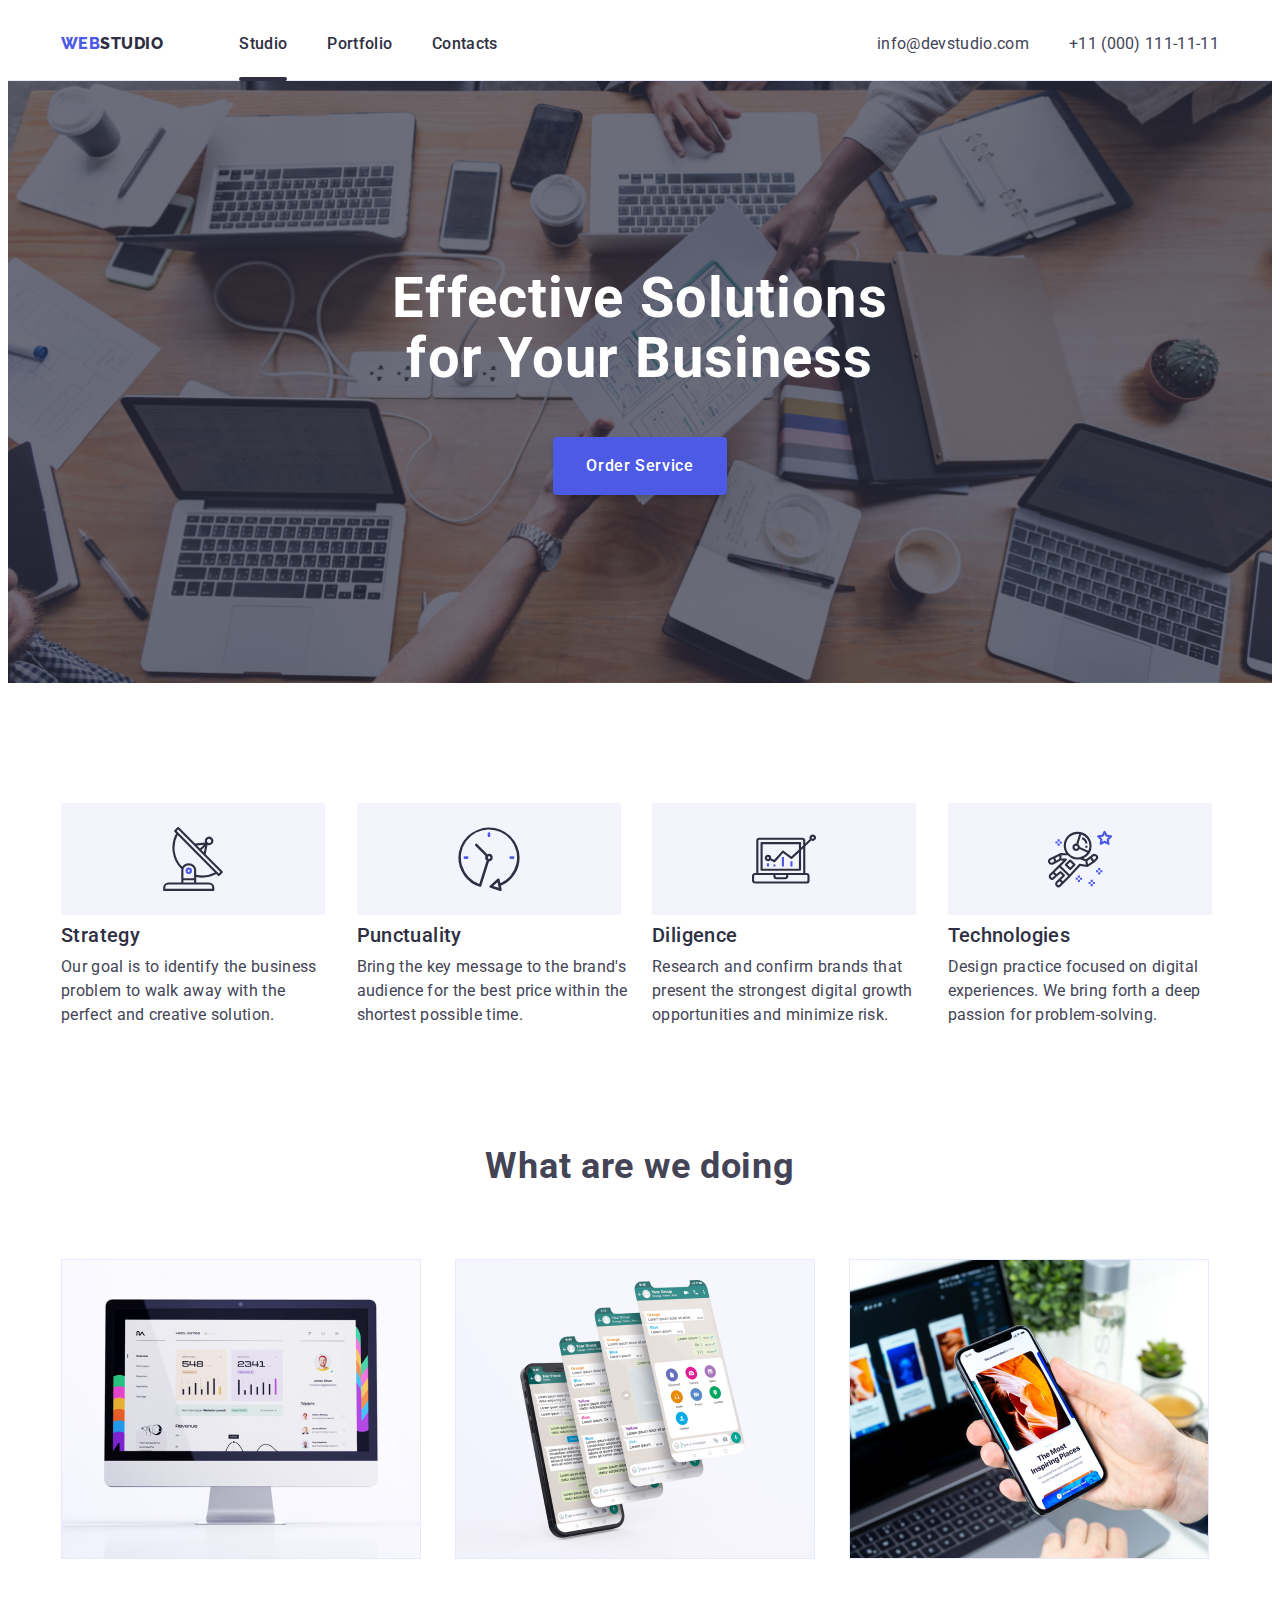
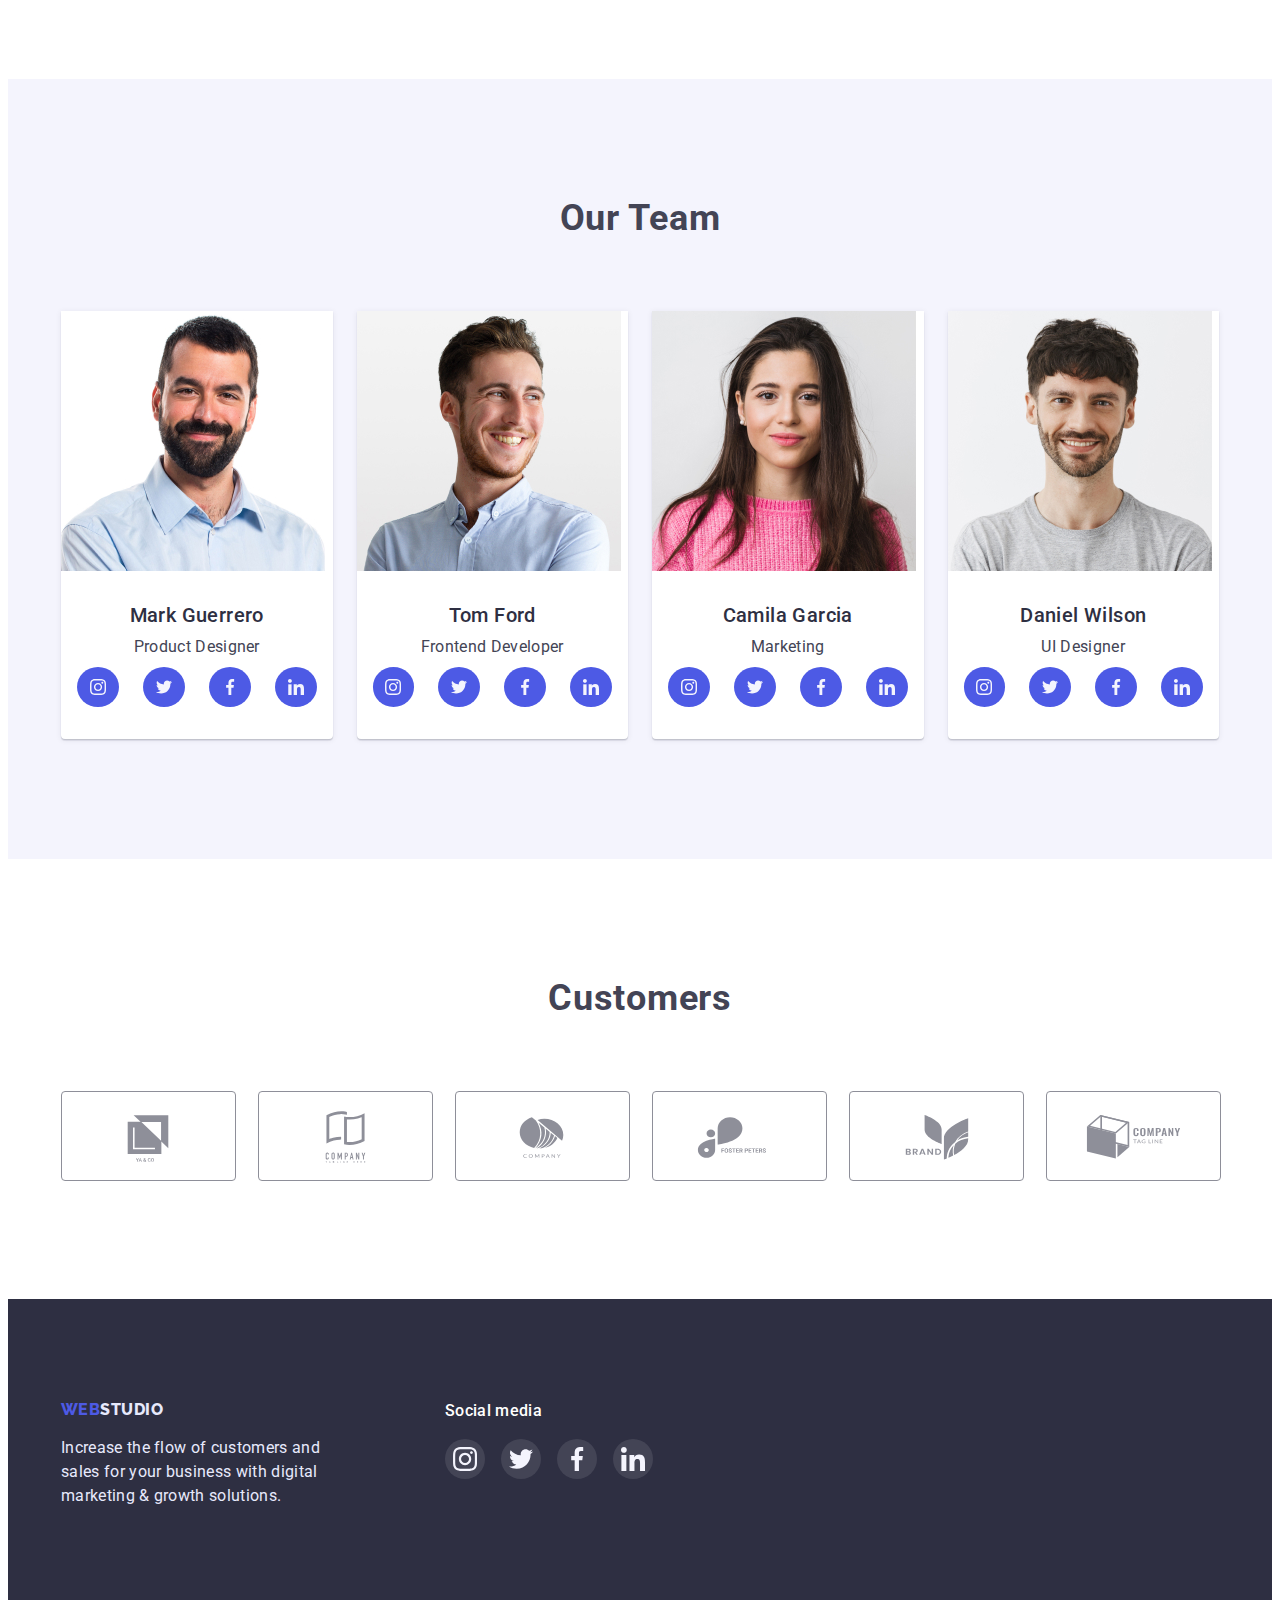
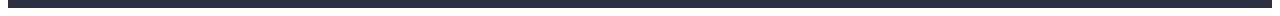
==== index.html @ 6008fe3d "Initial commit" ====
<!DOCTYPE html>
<html lang="en">
  <head>
    <meta charset="UTF-8" />
    <meta http-equiv="X-UA-Compatible" content="IE=edge" />
    <meta name="viewport" content="width=device-width, initial-scale=1.0" />
    <title>WebStudio</title>
    <link rel="preconnect" href="https://fonts.googleapis.com" />
    <link rel="preconnect" href="https://fonts.gstatic.com" crossorigin />
    <link
      href="https://fonts.googleapis.com/css2?family=Raleway:wght@800&family=Roboto:wght@400;500;700&display=swap"
      rel="stylesheet"
    />
    <link
      rel="stylesheet"
      href="https://cdnjs.cloudflare.com/ajax/libs/modern-normalize/1.1.0/modern-normalize.min.css"
      integrity="sha512-wpPYUAdjBVSE4KJnH1VR1HeZfpl1ub8YT/NKx4PuQ5NmX2tKuGu6U/JRp5y+Y8XG2tV+wKQpNHVUX03MfMFn9Q=="
      crossorigin="anonymous"
      referrerpolicy="no-referrer"
    />
    <link rel="stylesheet" href="./css/style.css" />
  </head>
  <body>
    <!-- Header -->
    <header class="header">
      <div class="container header-container">
        <nav class="header-nav">
          <a href="./index.html" class="link logo"
            >Web<span class="part-logo">Studio</span></a
          >
          <ul class="header-menu">
            <li>
              <a href="" class="header-link link current">Studio</a>
            </li>
            <li>
              <a href="./portfolio.html" class="header-link link">Portfolio</a>
            </li>
            <li><a href="" class="header-link link">Contacts</a></li>
          </ul>
        </nav>
        <address class="address">
          <ul class="contacts-list">
            <li>
              <a href="mailto:info@devstudio.com" class="header-contacts link"
                >info@devstudio.com</a
              >
            </li>
            <li>
              <a href="tel:+110001111111" class="header-contacts link"
                >+11 (000) 111-11-11</a
              >
            </li>
          </ul>
        </address>
      </div>
    </header>
    <main>
      <!-- Hero -->
      <section class="section hero">
        <div class="container">
          <h1 class="hero-title">Effective Solutions for Your Business</h1>
          <button type="button" class="hero-btn" data-modal-open>
            Order Service
          </button>
        </div>
      </section>

      <!-- Section feature -->
      <section class="section">
        <div class="container">
          <h2 class="visually-hidden">Our goal</h2>
          <ul class="feature-list">
            <li class="feature-item">
              <div class="feature-icon-container">
                <svg class="feature-icon">
                  <use href="./images/sprite.svg#icon-antenna"></use>
                </svg>
              </div>
              <h3 class="feature-title">Strategy</h3>
              <p class="feature-text">
                Our goal is to identify the business problem to walk away with
                the perfect and creative solution.
              </p>
            </li>
            <li class="feature-item">
              <div class="feature-icon-container">
                <svg class="feature-icon">
                  <use href="./images/sprite.svg#icon-clock"></use>
                </svg>
              </div>
              <h3 class="feature-title">Punctuality</h3>
              <p class="feature-text">
                Bring the key message to the brand's audience for the best price
                within the shortest possible time.
              </p>
            </li>
            <li class="feature-item">
              <div class="feature-icon-container">
                <svg class="feature-icon">
                  <use href="./images/sprite.svg#icon-diagram"></use>
                </svg>
              </div>
              <h3 class="feature-title">Diligence</h3>
              <p class="feature-text">
                Research and confirm brands that present the strongest digital
                growth opportunities and minimize risk.
              </p>
            </li>
            <li class="feature-item">
              <div class="feature-icon-container">
                <svg class="feature-icon">
                  <use href="./images/sprite.svg#icon-astronaut"></use>
                </svg>
              </div>
              <h3 class="feature-title">Technologies</h3>
              <p class="feature-text">
                Design practice focused on digital experiences. We bring forth a
                deep passion for problem-solving.
              </p>
            </li>
          </ul>
        </div>
      </section>

      <!-- Section 2 -->

      <section class="section sect-two">
        <div class="container">
          <h2 class="title">What are we doing</h2>
          <ul class="img-list">
            <li class="img-item">
              <img src="./images/img_1.jpg" alt="Monitor" width="360" />
            </li>
            <li class="img-item">
              <img src="./images/img_2.jpg" alt="Messenger" width="360" />
            </li>
            <li class="img-item">
              <img src="./images/img_3.jpg" alt="Mobile phone" width="360" />
            </li>
          </ul>
        </div>
      </section>

      <!--  Section our team -->

      <section class="section section-team">
        <div class="container">
          <h2 class="title-team">Our Team</h2>
          <ul class="card-list-container">
            <li class="team-card">
              <img
                src="./images/img.product_designer.jpg"
                alt="Mark Guerrero"
                width="264"
              />
              <div class="aside">
                <h3 class="name">Mark Guerrero</h3>
                <p class="profession">Product Designer</p>
                <ul class="socials-list">
                  <li class="socials-item">
                    <a class="socials-link" href=""
                      ><svg class="socials-icon">
                        <use
                          href="./images/icons.svg#icon-instagram-2"
                        ></use></svg
                    ></a>
                  </li>
                  <li class="socials-item">
                    <a class="socials-link" href=""
                      ><svg class="socials-icon">
                        <use
                          href="./images/icons.svg#icon-twitter-1"
                        ></use></svg
                    ></a>
                  </li>
                  <li class="socials-item">
                    <a class="socials-link" href=""
                      ><svg class="socials-icon">
                        <use
                          href="./images/icons.svg#icon-facebook-1"
                        ></use></svg
                    ></a>
                  </li>
                  <li class="socials-item">
                    <a class="socials-link" href=""
                      ><svg class="socials-icon">
                        <use
                          href="./images/icons.svg#icon-linkedin-1"
                        ></use></svg
                    ></a>
                  </li>
                </ul>
              </div>
            </li>
            <li class="team-card">
              <img
                src="./images/img.frontend_developer.jpg"
                alt="Tom Ford"
                width="264"
              />
              <div class="aside">
                <h3 class="name">Tom Ford</h3>
                <p class="profession">Frontend Developer</p>
                <ul class="socials-list">
                  <li class="socials-item">
                    <a class="socials-link" href=""
                      ><svg class="socials-icon">
                        <use
                          href="./images/icons.svg#icon-instagram-2"
                        ></use></svg
                    ></a>
                  </li>
                  <li class="socials-item">
                    <a class="socials-link" href=""
                      ><svg class="socials-icon">
                        <use
                          href="./images/icons.svg#icon-twitter-1"
                        ></use></svg
                    ></a>
                  </li>
                  <li class="socials-item">
                    <a class="socials-link" href=""
                      ><svg class="socials-icon">
                        <use
                          href="./images/icons.svg#icon-facebook-1"
                        ></use></svg
                    ></a>
                  </li>
                  <li class="socials-item">
                    <a class="socials-link" href=""
                      ><svg class="socials-icon">
                        <use
                          href="./images/icons.svg#icon-linkedin-1"
                        ></use></svg
                    ></a>
                  </li>
                </ul>
              </div>
            </li>
            <li class="team-card">
              <img
                src="./images/img.marketing.jpg"
                alt="Camila Garcia"
                width="264"
              />
              <div class="aside">
                <h3 class="name">Camila Garcia</h3>
                <p class="profession">Marketing</p>
                <ul class="socials-list">
                  <li class="socials-item">
                    <a class="socials-link" href=""
                      ><svg class="socials-icon">
                        <use
                          href="./images/icons.svg#icon-instagram-2"
                        ></use></svg
                    ></a>
                  </li>
                  <li class="socials-item">
                    <a class="socials-link" href=""
                      ><svg class="socials-icon">
                        <use
                          href="./images/icons.svg#icon-twitter-1"
                        ></use></svg
                    ></a>
                  </li>
                  <li class="socials-item">
                    <a class="socials-link" href=""
                      ><svg class="socials-icon">
                        <use
                          href="./images/icons.svg#icon-facebook-1"
                        ></use></svg
                    ></a>
                  </li>
                  <li class="socials-item">
                    <a class="socials-link" href=""
                      ><svg class="socials-icon">
                        <use
                          href="./images/icons.svg#icon-linkedin-1"
                        ></use></svg
                    ></a>
                  </li>
                </ul>
              </div>
            </li>
            <li class="team-card">
              <img
                src="./images/img.ui_designer.jpg"
                alt="Daniel Wilson"
                width="264"
              />
              <div class="aside">
                <h3 class="name">Daniel Wilson</h3>
                <p class="profession">UI Designer</p>
                <ul class="socials-list">
                  <li class="socials-item">
                    <a class="socials-link" href=""
                      ><svg class="socials-icon">
                        <use
                          href="./images/icons.svg#icon-instagram-2"
                        ></use></svg
                    ></a>
                  </li>
                  <li class="socials-item">
                    <a class="socials-link" href=""
                      ><svg class="socials-icon">
                        <use
                          href="./images/icons.svg#icon-twitter-1"
                        ></use></svg
                    ></a>
                  </li>
                  <li class="socials-item">
                    <a class="socials-link" href=""
                      ><svg class="socials-icon">
                        <use
                          href="./images/icons.svg#icon-facebook-1"
                        ></use></svg
                    ></a>
                  </li>
                  <li class="socials-item">
                    <a class="socials-link" href=""
                      ><svg class="socials-icon">
                        <use
                          href="./images/icons.svg#icon-linkedin-1"
                        ></use></svg
                    ></a>
                  </li>
                </ul>
              </div>
            </li>
          </ul>
        </div>
      </section>

      <!-- Customers -->

      <section class="section">
        <div class="container">
          <h2 class="customers-title">Customers</h2>
          <ul class="company-list">
            <li class="company-item">
              <a class="company-link" href=""
                ><svg class="company-icon">
                  <use
                    href="./images/symbol-defs2.svg#icon-logo-yaco"
                  ></use></svg
              ></a>
            </li>
            <li class="company-item">
              <a class="company-link" href=""
                ><svg class="company-icon">
                  <use
                    href="./images/symbol-defs2.svg#icon-logo-here"
                  ></use></svg
              ></a>
            </li>
            <li class="company-item">
              <a class="company-link" href=""
                ><svg class="company-icon">
                  <use href="./images/symbol-defs2.svg#icon-logo-2"></use></svg
              ></a>
            </li>
            <li class="company-item">
              <a class="company-link" href=""
                ><svg class="company-icon">
                  <use
                    href="./images/symbol-defs2.svg#icon-logo-fosters"
                  ></use></svg
              ></a>
            </li>
            <li class="company-item">
              <a class="company-link" href=""
                ><svg class="company-icon">
                  <use
                    href="./images/symbol-defs2.svg#icon-logo-brand"
                  ></use></svg
              ></a>
            </li>
            <li class="company-item">
              <a class="company-link" href=""
                ><svg class="company-icon">
                  <use
                    href="./images/symbol-defs2.svg#icon-logo-tagline"
                  ></use></svg
              ></a>
            </li>
          </ul>
        </div>
      </section>
    </main>

    <!--  Footer  -->

    <footer>
      <div class="container footer-container">
        <div>
          <a href="./index.html" class="link logo"
            >Web<span class="logo-foot">Studio</span></a
          >
          <p class="footer-text">
            Increase the flow of customers and sales for your business with
            digital marketing & growth solutions.
          </p>
        </div>
        <div class="social-block">
          <p class="footer-title">Social media</p>
          <ul class="media-list">
            <li class="media-item">
              <a class="media-link" href=""
                ><svg class="media-icon">
                  <use href="./images/icons.svg#icon-instagram-2"></use></svg
              ></a>
            </li>
            <li class="media-item">
              <a class="media-link" href=""
                ><svg class="media-icon">
                  <use href="./images/icons.svg#icon-twitter-1"></use></svg
              ></a>
            </li>
            <li class="media-item">
              <a class="media-link" href=""
                ><svg class="media-icon">
                  <use href="./images/icons.svg#icon-facebook-1"></use></svg
              ></a>
            </li>
            <li class="media-item">
              <a class="media-link" href=""
                ><svg class="media-icon">
                  <use href="./images/icons.svg#icon-linkedin-1"></use></svg
              ></a>
            </li>
          </ul>
        </div>
      </div>
    </footer>
    <div class="backdrop is-hidden" data-modal>
      <div class="modal">
        <button type="button" class="modal-close-btn" data-modal-close>
          <svg class="modal-close-btn-icon" width="8" height="8">
            <use href="./images/symbol-defs.svg#icon-close-black"></use>
          </svg>
        </button>
      </div>
    </div>
    <script src="./js/modal.js"></script>
  </body>
</html>
---- css/style.css ----
:root {
  --color-primary: #434455;
  --color-primary-dark: #2e2f42;
  --color-primary-inverted: #ffffff;
  --color-secondary: #404bbf;
  --color-brand: #4d5ae5;
}

p,
h1,
h2,
h3 {
  margin-top: 0;
  margin-bottom: 0;
}
.section {
  padding: 120px 0;
}
.container {
  width: 100%;
  max-width: 1158px;
  margin: 0 auto;
  padding: 0 15px;
}

body {
  font-family: "Roboto", sans-serif;
  font-size: 16px;
  background-color: var(--color-primary-inverted);
  color: var(--color-primary);
}
ul {
  list-style-type: none;
  margin: 0;
  padding: 0;
}
a {
  text-decoration: none;
}
img {
  display: block;
  max-width: 100%;
  height: auto;
}

/* Header */

.header {
  border-bottom: 1px solid #e7e9fc;
}
.header-container {
  display: flex;
  align-items: center;
}
.header-nav {
  display: flex;
  align-items: center;
}
.header-menu {
  display: flex;
  gap: 40px;
}

.logo {
  font-family: "Raleway", sans-serif;
  color: var(--color-brand);
  text-transform: uppercase;
  line-height: 1.33;
  letter-spacing: 0.03em;
  font-weight: 800;
}
.header .logo {
  margin-right: 76px;
  padding: 24px 0;
}
.part-logo {
  color: var(--color-primary-dark);
}

.header-link {
  position: relative;
  line-height: 1.5;
  letter-spacing: 0.02em;
  color: var(--color-primary-dark);
  font-style: normal;
  font-size: 16px;
  font-weight: 500;

  display: block;
  padding: 24px 0;
  transition: color 250ms cubic-bezier(0.4, 0, 0.2, 1);
}
.header-contacts {
  line-height: 1.5;
  letter-spacing: 0.02em;
  color: var(--color-primary);
  font-style: normal;
  font-size: 16px;
  font-weight: 400;

  display: block;
  padding: 24px 0;
  transition: color 250ms cubic-bezier(0.4, 0, 0.2, 1);
}

.header-link:hover,
.header-link:focus {
  color: var(--color-secondary);
}
.header-contacts:hover,
.header-contacts:focus {
  color: var(--color-secondary);
}
.contacts-list {
  display: flex;
  gap: 40px;
  align-items: center;
}
.address {
  margin-left: auto;
}
.header-link.current::after {
  position: absolute;
  bottom: -1px;
  content: "";
  display: block;
  width: 100%;
  height: 4px;
  background-color: currentColor;
  border-radius: 2px;
}

/* Hero */

.hero {
  background-color: rgba(46, 47, 66, 0.7);
  background-image: linear-gradient(
      rgba(46, 47, 66, 0.7),
      rgba(46, 47, 66, 0.7)
    ),
    url(../images/people-office.jpg);
  background-repeat: no-repeat;
  background-size: cover;
  background-position: center;
  max-width: 1440px;
  margin: 0 auto;
  padding: 188px 0;
  text-align: center;
}

.hero-title {
  color: var(--color-primary-inverted);
  font-weight: 700;
  font-size: 56px;
  line-height: 1.07;
  letter-spacing: 0.02em;

  width: 100%;
  max-width: 496px;
  text-align: center;
  margin-left: auto;
  margin-right: auto;
  margin-bottom: 48px;
}

.hero-btn {
  font-family: inherit;
  background: var(--color-brand);
  color: var(--color-primary-inverted);
  box-shadow: 0px 4px 4px rgba(0, 0, 0, 0.15);
  cursor: pointer;
  border-radius: 4px;
  border: 1px solid transparent;

  font-weight: 500;
  font-size: 16px;
  line-height: 1.5;
  letter-spacing: 0.04em;

  padding: 16px 32px;
  transition: background-color 250ms cubic-bezier(0.4, 0, 0.2, 1);
}
.hero-btn:hover,
.hero-btn:focus {
  background: var(--color-secondary);
}

/* Section feature */

.feature-list {
  display: flex;
  gap: 24px;
}
.feature-item {
  flex-basis: calc((100% - 3 * 24px) / 4);
}
.feature-title {
  color: var(--color-primary-dark);
  font-weight: 500;
  font-size: 20px;
  line-height: 1.2;
  letter-spacing: 0.02em;

  margin-bottom: 8px;
}
.feature-text {
  font-size: 16px;
  line-height: 1.5;
  letter-spacing: 0.02em;
}
.feature-icon-container {
  display: flex;
  justify-content: center;
  align-items: center;
  height: 112px;
  width: 264px;
  background-color: #f4f4fd;
  margin-bottom: 8px;
}
.feature-icon {
  width: 64px;
  height: 64px;
}

/* Section 2 */

.title {
  font-weight: 700;
  font-size: 36px;
  line-height: 1.11;
  letter-spacing: 0.02em;
  margin-bottom: 72px;
  text-align: center;
}

.img-list {
  display: flex;
  gap: 24px;
}
.img-item {
  flex-basis: calc((100% - 2 * 24px) / 3);
}
.sect-two {
  padding-top: 0;
}

/* Section our team */

.section-team {
  background-color: #f4f4fd;
}

.title-team {
  font-weight: 700;
  font-size: 36px;
  line-height: 1.11;
  letter-spacing: 0.02em;
  margin-bottom: 72px;
  text-align: center;
  margin-left: auto;
  margin-right: auto;
}
.team-card {
  background-color: var(--color-primary-inverted);
  box-shadow: 0px 1px 6px rgba(46, 47, 66, 0.08),
    0px 1px 1px rgba(46, 47, 66, 0.16), 0px 2px 1px rgba(46, 47, 66, 0.08);
  border-radius: 0px 0px 4px 4px;
  flex-basis: calc((100% - 3 * 24px) / 4);
}
.card-list-container {
  display: flex;
  gap: 24px;
  justify-content: center;
}
.name {
  color: var(--color-primary-dark);
  font-weight: 500;
  font-size: 20px;
  line-height: 1.2;
  letter-spacing: 0.02em;
}
.profession {
  font-size: 16px;
  line-height: 1.5;
  letter-spacing: 0.02em;
  margin-top: 8px;
  margin-bottom: 8px;
}
.aside {
  text-align: center;
  padding: 32px 16px;
}
.socials-list {
  display: flex;
  gap: 24px;
  justify-content: center;
}
.socials-icon {
  width: 16px;
  height: 16px;
  fill: F4F4FD;
}
.socials-link:hover,
.socials-link:focus {
  background-color: var(--color-secondary);
}
.socials-item {
  width: 40px;
  height: 40px;
  flex-basis: calc((100% - 3 * 24px) / 4);
}
.socials-link {
  display: flex;
  align-items: center;
  justify-content: center;
  width: 100%;
  height: 100%;
  background-color: var(--color-brand);
  border-radius: 50%;
  transition: background-color 250ms cubic-bezier(0.4, 0, 0.2, 1);
}

/* Customers */

.customers-title {
  font-weight: 700;
  font-size: 36px;
  line-height: 1.11;
  letter-spacing: 0.02em;
  margin-bottom: 72px;
  text-align: center;
  margin-left: auto;
  margin-right: auto;
}

.company-list {
  display: flex;
  gap: 24px;
}
.company-icon {
  width: 104px;
  height: 56px;
  fill: #8e8f99;
  transition: fill 250ms cubic-bezier(0.4, 0, 0.2, 1);
}
.company-item {
  width: 168px;
  height: 88px;
  flex-basis: calc((100% - 5 * 24px) / 6);
}
.company-link {
  display: flex;
  align-items: center;
  justify-content: center;
  width: 100%;
  height: 100%;
  border: 1px solid #8e8f99;
  border-radius: 4px;
  transition: border-color 250ms cubic-bezier(0.4, 0, 0.2, 1);
}
.company-link:hover .company-icon,
.company-link:focus .company-icon {
  fill: var(--color-secondary);
}
.company-link:hover,
.company-link:focus {
  border-color: var(--color-secondary);
}

/* Footer */

footer {
  background-color: var(--color-primary-dark);
  padding-bottom: 100px;
  padding-top: 100px;
}
.footer-container {
  display: flex;
}
.logo-foot {
  color: #e7e9fc;
}
.footer-text {
  color: #e7e9fc;
  line-height: 1.5;
  letter-spacing: 0.02em;
  width: 264px;
  margin-top: 16px;
}
.social-block {
  margin-left: 120px;
}
.footer-title {
  font-weight: 500;
  font-size: 16px;
  line-height: 1.5;
  letter-spacing: 0.02em;
  color: var(--color-primary-inverted);
  margin-bottom: 16px;
}
.media-list {
  display: flex;
  gap: 16px;
}
.media-item {
  width: 40px;
  height: 40px;
  flex-basis: calc((100% - 3 * 16px) / 4);
}
.media-link {
  display: flex;
  align-items: center;
  justify-content: center;
  width: 100%;
  height: 100%;
  background-color: rgba(255, 255, 255, 0.1);
  border-radius: 50%;
  transition: background-color 250ms cubic-bezier(0.4, 0, 0.2, 1);
}
.media-link:hover,
.media-link:focus {
  background-color: #31d0aa;
}
.media-icon {
  width: 24px;
  height: 24px;
  fill: #f4f4fd;
}
/* Portfolio */

.section-portfolio {
  padding-top: 96px;
  padding-bottom: 120px;
}
.filters-btn {
  font-family: inherit;
  background: #f4f4fd;
  border: 1px solid #e7e9fc;
  border-radius: 4px;
  font-weight: 500;
  font-size: 16px;
  line-height: 1.5;
  color: var(--color-brand);
  cursor: pointer;
  letter-spacing: 0.04em;
  padding: 12px 24px;
  align-items: center;
  transition: color 250ms cubic-bezier(0.4, 0, 0.2, 1),
    background-color 250ms cubic-bezier(0.4, 0, 0.2, 1),
    border-color 250ms cubic-bezier(0.4, 0, 0.2, 1),
    box-shadow 250ms cubic-bezier(0.4, 0, 0.2, 1);
}
.filters-btn:hover,
.filters-btn:focus {
  color: var(--color-primary-inverted);
  background-color: var(--color-secondary);
  box-shadow: 0px 3px 1px rgba(0, 0, 0, 0.1), 0px 2px 1px rgba(0, 0, 0, 0.08),
    0px 2px 2px rgba(0, 0, 0, 0.12);
  border-color: transparent;
}
.filters-container {
  display: flex;
  gap: 24px;
  justify-content: center;
  margin-bottom: 72px;
}

/* Portfolio card */

.portfolio-card {
  display: flex;
  flex-wrap: wrap;

  gap: 48px 24px;
}
.portfolio-item {
  flex-basis: calc((100% - 2 * 24px) / 3);
}
.portfolio-link {
  display: block;
  transition: box-shadow 250ms cubic-bezier(0.4, 0, 0.2, 1);
}
.portfolio-link:hover,
.portfolio-link:focus {
  box-shadow: 0px 1px 6px rgba(46, 47, 66, 0.08),
    0px 1px 1px rgba(46, 47, 66, 0.16), 0px 2px 1px rgba(46, 47, 66, 0.08);
}
.title-card {
  color: var(--color-primary-dark);
  font-weight: 500;
  font-size: 20px;
  line-height: 1.2;
  letter-spacing: 0.02em;
  margin-bottom: 8px;
}
.card-descr {
  color: var(--color-primary);
  font-size: 16px;
  line-height: 1.5;
  letter-spacing: 0.02em;
}
.project-content {
  padding: 32px 16px;

  border-left: 1px solid #e7e9fc;
  border-bottom: 1px solid #e7e9fc;
  border-right: 1px solid #e7e9fc;
}
/*  Overlay */

.visually-hidden {
  position: absolute;
  white-space: nowrap;
  width: 1px;
  height: 1px;
  overflow: hidden;
  border: 0;
  padding: 0;
  clip: rect(0 0 0 0);
  clip-path: inset(50%);
  margin: -1px;
}
.img-wrapper {
  position: relative;
  overflow: hidden;
}
.overlay {
  position: absolute;

  font-weight: 400;
  font-size: 16px;
  line-height: 1.5;
  letter-spacing: 0.02em;
  color: #f4f4fd;
  background-color: #4d5ae5;
  padding: 32px 40px;

  width: 100%;
  height: 300px;
  left: 0px;
  top: 0px;

  transform: translate(0, 100%);
  transition: transform 250ms cubic-bezier(0.4, 0, 0.2, 1);
}
.portfolio-link:hover .overlay,
.portfolio-link:focus .overlay {
  transform: translate(0, 0);
}

/* Modal */

.backdrop {
  position: fixed;
  top: 0;
  left: 0;
  width: 100%;
  height: 100%;
  background-color: rgba(46, 47, 66, 0.4);
  padding: 20px 0;

  /*z-index: ;*/

  display: flex;
  align-items: center;
  justify-content: center;

  transition: opacity 250ms cubic-bezier(0.4, 0, 0.2, 1),
    visibility 250ms cubic-bezier(0.4, 0, 0.2, 1);
}

.backdrop.is-hidden {
  opacity: 0;
  visibility: hidden;
  pointer-events: none;
}

.modal {
  position: absolute;
  max-width: 408px;
  max-height: 576px;
  width: 100%;
  height: 100%;

  overflow: auto;
  /* left: 50%;
  top: 50%;
  transform: translate(-50%, -50%);*/

  background-color: #fcfcfc;
  box-shadow: 0px 1px 1px rgba(0, 0, 0, 0.14), 0px 1px 3px rgba(0, 0, 0, 0.12),
    0px 2px 1px rgba(0, 0, 0, 0.2);
  border-radius: 4px;
}

.modal-close-btn {
  position: absolute;
  top: 24px;
  right: 24px;

  display: flex;
  justify-content: center;
  align-items: center;

  width: 24px;
  height: 24px;

  border-radius: 50%;
  border: 1px solid rgba(0, 0, 0, 0.1);
  background-color: #e7e9fc;
  fill: #000000;
  cursor: pointer;

  /*padding: ;*/

  transition: background-color 250ms cubic-bezier(0.4, 0, 0.2, 1),
    fill 250ms cubic-bezier(0.4, 0, 0.2, 1);
}
.modal-close-btn:hover,
.modal-close-btn:focus {
  fill: var(--color-primary-inverted);
  background-color: #404bbf;
}
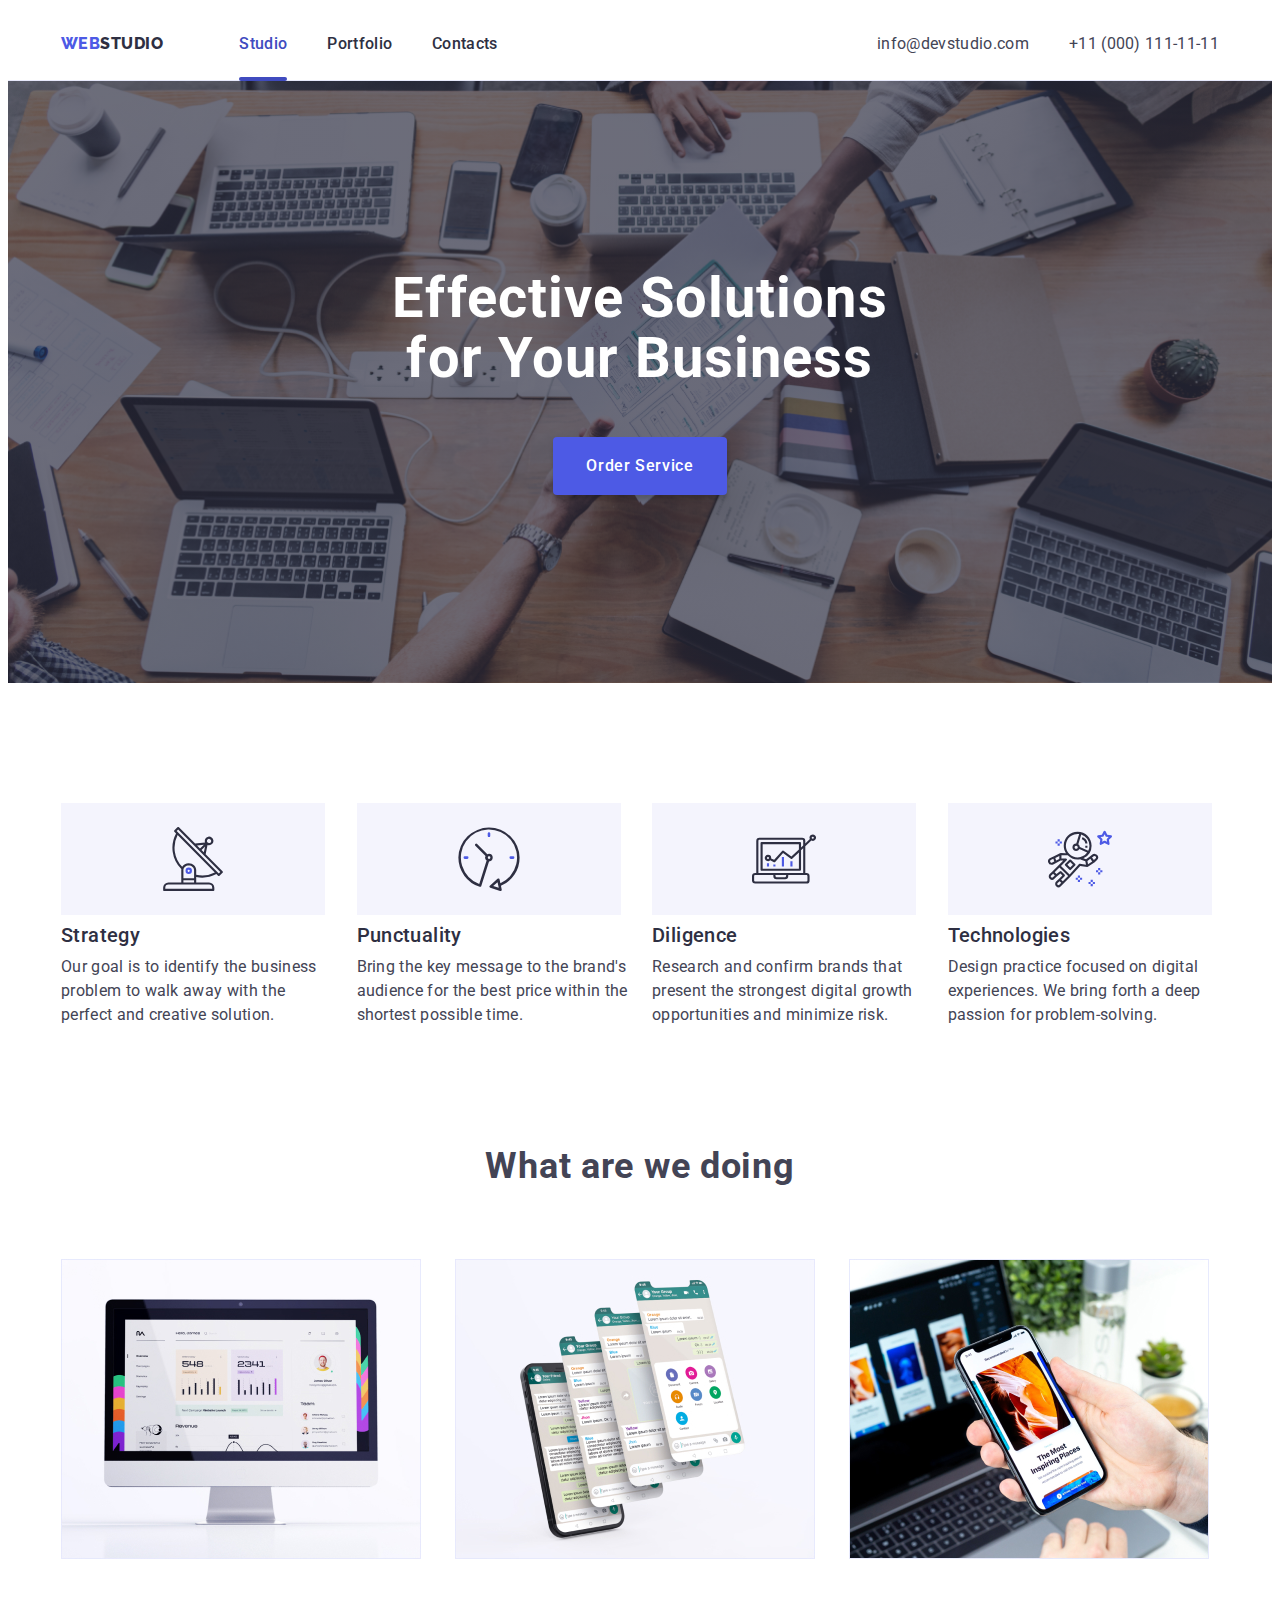
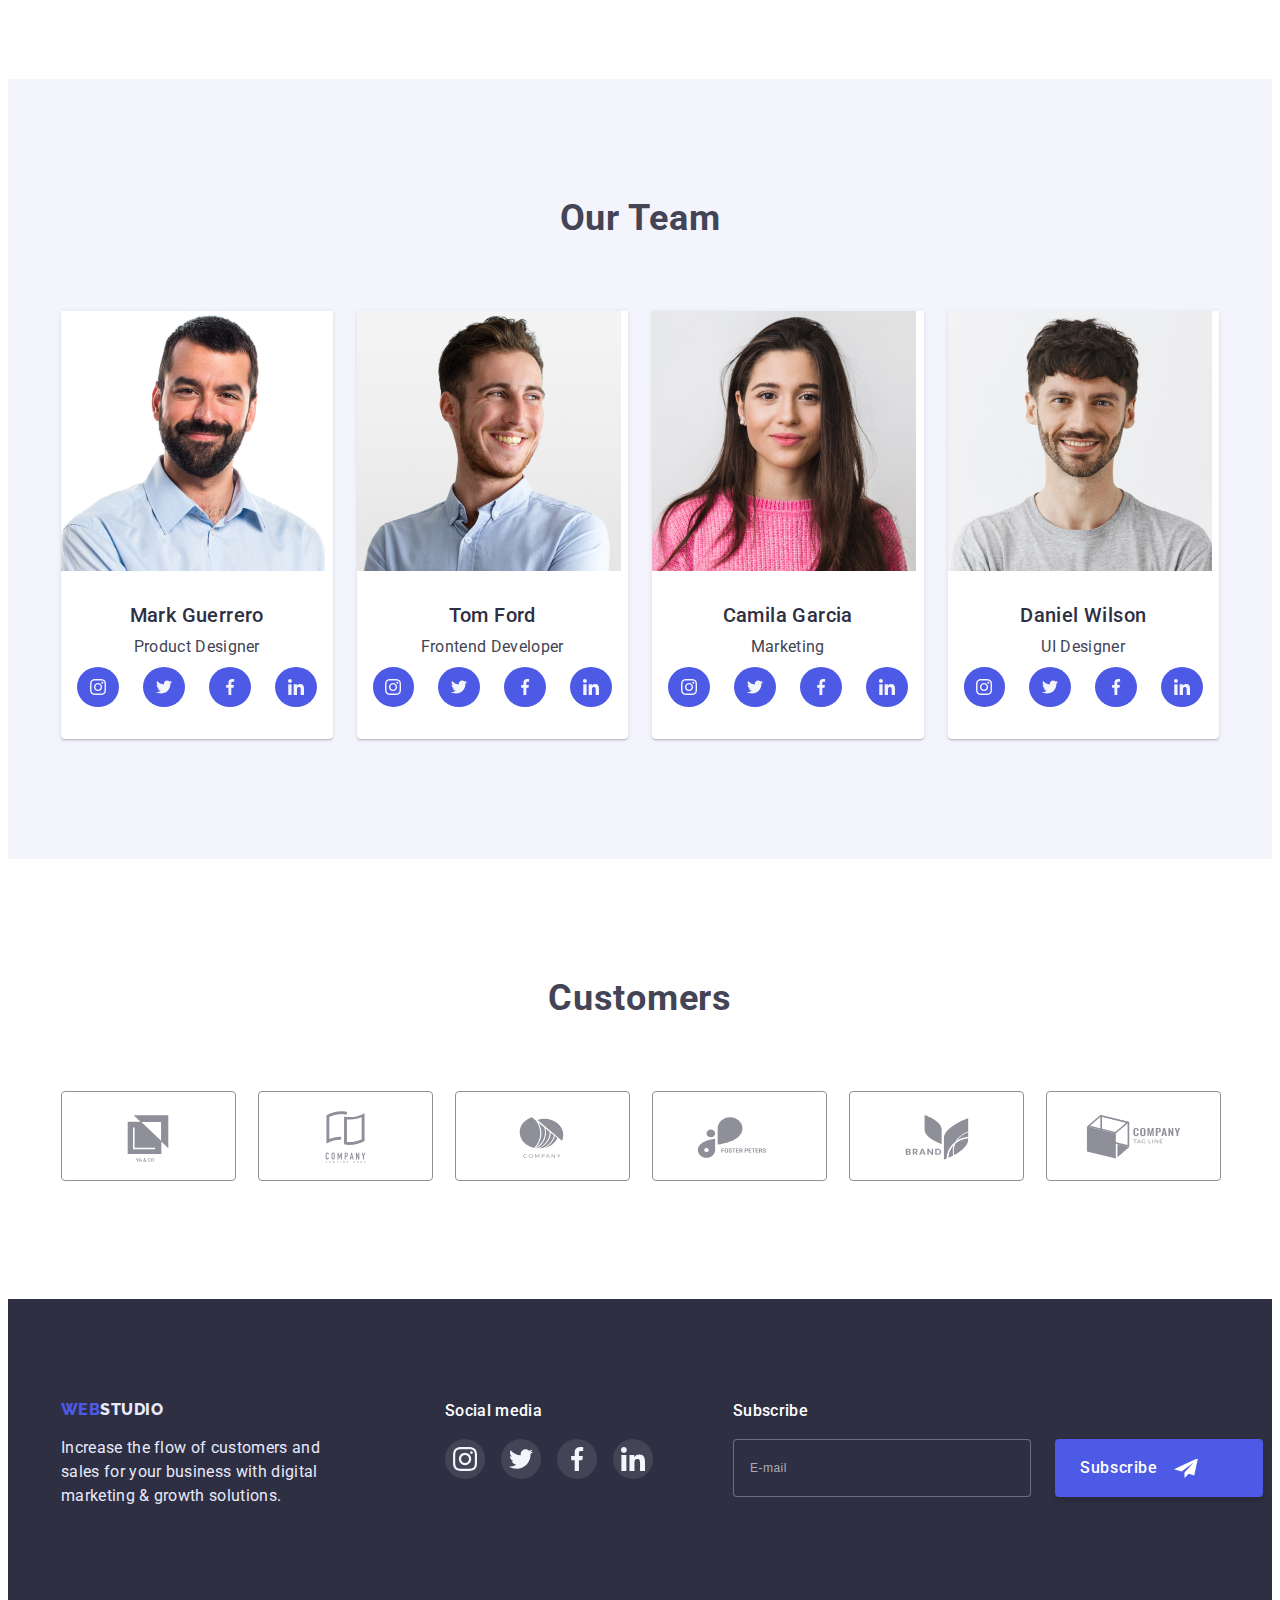
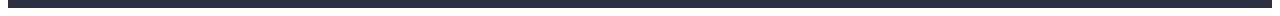
==== commit d5949755: "Дз - 6" ====
--- a/index.html
+++ b/index.html
@@ -160,26 +160,23 @@
                   <li class="socials-item">
                     <a class="socials-link" href=""
                       ><svg class="socials-icon">
-                        <use
-                          href="./images/icons.svg#icon-instagram-2"
-                        ></use></svg
-                    ></a>
-                  </li>
-                  <li class="socials-item">
-                    <a class="socials-link" href=""
-                      ><svg class="socials-icon">
-                        <use
-                          href="./images/icons.svg#icon-twitter-1"
-                        ></use></svg
-                    ></a>
-                  </li>
-                  <li class="socials-item">
-                    <a class="socials-link" href=""
-                      ><svg class="socials-icon">
-                        <use
-                          href="./images/icons.svg#icon-facebook-1"
-                        ></use></svg
-                    ></a>
+                        <use href="./images/icons.svg#icon-instagram-2"></use>
+                      </svg>
+                    </a>
+                  </li>
+                  <li class="socials-item">
+                    <a class="socials-link" href=""
+                      ><svg class="socials-icon">
+                        <use href="./images/icons.svg#icon-twitter-1"></use>
+                      </svg>
+                    </a>
+                  </li>
+                  <li class="socials-item">
+                    <a class="socials-link" href=""
+                      ><svg class="socials-icon">
+                        <use href="./images/icons.svg#icon-facebook-1"></use>
+                      </svg>
+                    </a>
                   </li>
                   <li class="socials-item">
                     <a class="socials-link" href=""
@@ -341,7 +338,7 @@
               <a class="company-link" href=""
                 ><svg class="company-icon">
                   <use
-                    href="./images/symbol-defs2.svg#icon-logo-yaco"
+                    href="./images/sprite-customer.svg#icon-logo-yaco"
                   ></use></svg
               ></a>
             </li>
@@ -349,21 +346,15 @@
               <a class="company-link" href=""
                 ><svg class="company-icon">
                   <use
-                    href="./images/symbol-defs2.svg#icon-logo-here"
+                    href="./images/sprite-customer.svg#icon-logo-here"
                   ></use></svg
-              ></a>
-            </li>
-            <li class="company-item">
-              <a class="company-link" href=""
-                ><svg class="company-icon">
-                  <use href="./images/symbol-defs2.svg#icon-logo-2"></use></svg
               ></a>
             </li>
             <li class="company-item">
               <a class="company-link" href=""
                 ><svg class="company-icon">
                   <use
-                    href="./images/symbol-defs2.svg#icon-logo-fosters"
+                    href="./images/sprite-customer.svg#icon-logo-2"
                   ></use></svg
               ></a>
             </li>
@@ -371,7 +362,7 @@
               <a class="company-link" href=""
                 ><svg class="company-icon">
                   <use
-                    href="./images/symbol-defs2.svg#icon-logo-brand"
+                    href="./images/sprite-customer.svg#icon-logo-fosters"
                   ></use></svg
               ></a>
             </li>
@@ -379,7 +370,15 @@
               <a class="company-link" href=""
                 ><svg class="company-icon">
                   <use
-                    href="./images/symbol-defs2.svg#icon-logo-tagline"
+                    href="./images/sprite-customer.svg#icon-logo-brand"
+                  ></use></svg
+              ></a>
+            </li>
+            <li class="company-item">
+              <a class="company-link" href=""
+                ><svg class="company-icon">
+                  <use
+                    href="./images/sprite-customer.svg#icon-logo-tagline"
                   ></use></svg
               ></a>
             </li>
@@ -423,22 +422,127 @@
               ></a>
             </li>
             <li class="media-item">
-              <a class="media-link" href=""
-                ><svg class="media-icon">
-                  <use href="./images/icons.svg#icon-linkedin-1"></use></svg
-              ></a>
-            </li>
-          </ul>
+              <a class="media-link" href="">
+                <svg class="media-icon">
+                  <use href="./images/icons.svg#icon-linkedin-1"></use>
+                </svg>
+              </a>
+            </li>
+          </ul>
+        </div>
+
+        <div class="div-subscribe">
+          <p class="footer-title">Subscribe</p>
+          <form
+            class="form-subscribe"
+            name="footer-form"
+            autocomplete="off"
+            novalidate
+          >
+            <input class="input-footer" type="email" placeholder="E-mail" />
+            <button class="btn-subscribe" type="submit">
+              Subscribe
+              <svg class="svg-subscribe">
+                <use href="./images/sprite-input.svg#icon-Frame"></use>
+              </svg>
+            </button>
+          </form>
         </div>
       </div>
     </footer>
+
+    <!-- Modal -->
+
     <div class="backdrop is-hidden" data-modal>
       <div class="modal">
         <button type="button" class="modal-close-btn" data-modal-close>
           <svg class="modal-close-btn-icon" width="8" height="8">
-            <use href="./images/symbol-defs.svg#icon-close-black"></use>
+            <use href="./images/sprite-close.svg#icon-close-black"></use>
           </svg>
         </button>
+        <p class="modal-title">Leave your contacts and we will call you back</p>
+        <!--  Form   -->
+        <form class="form" name="contact-form" autocomplete="off">
+          <div class="form-field">
+            <label class="form-label" for="user-name"
+              ><span class="label-input-descr">Name</span></label
+            >
+            <span class="input-svg-wrapper">
+              <input
+                class="form-input"
+                id="user-name"
+                type="text"
+                name="user-name"
+                autofocus
+                pattern="^[a-zA-Z-яА-Я]+" />
+              <svg class="modal-icon">
+                <use
+                  href="./images/sprite-input.svg#icon-person-black"
+                ></use></svg
+            ></span>
+          </div>
+          <div class="form-field">
+            <label class="form-label" for="user-phone"
+              ><span class="label-input-descr">Phone</span></label
+            >
+            <span class="input-svg-wrapper">
+              <input
+                class="form-input"
+                type="tel"
+                name="user-phone"
+                id="user-phone"
+                pattern="^/+[0-9]{12}" />
+              <svg class="modal-icon">
+                <use
+                  href="./images/sprite-input.svg#icon-phone-black"
+                ></use></svg
+            ></span>
+          </div>
+          <div class="form-field">
+            <label class="form-label" for="user-email"
+              ><span class="label-input-descr">Email</span></label
+            >
+            <span class="input-svg-wrapper">
+              <input
+                class="form-input"
+                id="user-email"
+                type="email"
+                name="user-email" />
+              <svg class="modal-icon">
+                <use
+                  href="./images/sprite-input.svg#icon-email-black"
+                ></use></svg
+            ></span>
+          </div>
+          <div class="comment">
+            <label for="user-comment"
+              ><span class="label-input-descr">Comment</span></label
+            >
+            <textarea
+              class="textarea"
+              name="user-comment"
+              id="user-comment"
+              placeholder="Text input"
+            ></textarea>
+          </div>
+          <div class="checkbox-wrapper">
+            <input
+              class="checkbox-input"
+              type="checkbox"
+              name="privacy-policy"
+              id="policy"
+            />
+            <span class="check-icon"
+              ><svg><use href="./images/click.svg"></use></svg
+            ></span>
+            <label class="checkbox-descr" for="policy">
+              I accept the terms and conditions of the
+              <a href=""> Privacy Policy</a></label
+            >
+          </div>
+
+          <button class="modal-btn" type="submit">Send</button>
+        </form>
       </div>
     </div>
     <script src="./js/modal.js"></script>
--- a/css/style.css
+++ b/css/style.css
@@ -128,6 +128,9 @@
   height: 4px;
   background-color: currentColor;
   border-radius: 2px;
+}
+.current {
+  color: var(--color-secondary);
 }
 
 /* Hero */
@@ -426,6 +429,69 @@
   height: 24px;
   fill: #f4f4fd;
 }
+.div-subscribe {
+  margin-left: 80px;
+}
+.form-subscribe {
+  display: flex;
+}
+
+.input-footer {
+  width: 264px;
+  border: 1px solid rgba(255, 255, 255, 0.3);
+  height: 40px;
+  border-radius: 4px;
+  color: var(--color-primary-inverted);
+  background-color: #2e2f42;
+  padding: 8px 16px;
+  transition: border-color 250ms cubic-bezier(0.4, 0, 0.2, 1);
+}
+.input-footer:focus {
+  outline: none;
+  border-color: var(--color-brand);
+}
+
+.input-footer::placeholder {
+  font-weight: 400;
+  font-size: 12px;
+  line-height: 2;
+  letter-spacing: 0.04em;
+  color: rgba(255, 255, 255, 0.6);
+}
+
+.btn-subscribe {
+  display: flex;
+  justify-content: center;
+  align-items: center;
+  width: ;
+  font-family: inherit;
+  background: var(--color-brand);
+  color: var(--color-primary-inverted);
+  box-shadow: 0px 4px 4px rgba(0, 0, 0, 0.15);
+  cursor: pointer;
+  border-radius: 4px;
+  border: 1px solid transparent;
+
+  font-weight: 500;
+  font-size: 16px;
+  line-height: 1.5;
+  letter-spacing: 0.04em;
+  margin-left: 24px;
+  padding: 8px 64px 8px 24px;
+  transition: background-color 250ms cubic-bezier(0.4, 0, 0.2, 1);
+}
+.svg-subscribe {
+  width: 24px;
+  height: 24px;
+  fill: var(--color-primary-inverted);
+  transition: fill 250ms cubic-bezier(0.4, 0, 0.2, 1);
+  margin-left: 16px;
+}
+
+.btn-subscribe:hover,
+.btn-subscribe:focus {
+  background: var(--color-secondary);
+}
 /* Portfolio */
 
 .section-portfolio {
@@ -578,21 +644,21 @@
 .modal {
   position: absolute;
   max-width: 408px;
-  max-height: 576px;
+  max-height: 584px;
   width: 100%;
   height: 100%;
-
   overflow: auto;
-  /* left: 50%;
-  top: 50%;
-  transform: translate(-50%, -50%);*/
-
   background-color: #fcfcfc;
   box-shadow: 0px 1px 1px rgba(0, 0, 0, 0.14), 0px 1px 3px rgba(0, 0, 0, 0.12),
     0px 2px 1px rgba(0, 0, 0, 0.2);
   border-radius: 4px;
-}
-
+  transition: transform 500ms;
+
+  padding: 72px 24px 24px 24px;
+}
+.backdrop.is-hidden .modal {
+  transform: scale(0);
+}
 .modal-close-btn {
   position: absolute;
   top: 24px;
@@ -611,13 +677,157 @@
   fill: #000000;
   cursor: pointer;
 
-  /*padding: ;*/
-
   transition: background-color 250ms cubic-bezier(0.4, 0, 0.2, 1),
     fill 250ms cubic-bezier(0.4, 0, 0.2, 1);
 }
 .modal-close-btn:hover,
 .modal-close-btn:focus {
   fill: var(--color-primary-inverted);
-  background-color: #404bbf;
-}
+  background-color: var(--color-secondary);
+}
+.modal-title {
+  color: #2e2f42;
+  font-weight: 500;
+  font-size: 16px;
+  line-height: 1.5;
+  letter-spacing: 0.02em;
+
+  width: 100%;
+  max-width: 360px;
+  text-align: center;
+  margin-left: auto;
+  margin-right: auto;
+  margin-bottom: 16px;
+}
+.form {
+}
+.form-field {
+  display: flex;
+  flex-direction: column;
+  margin-bottom: 8px;
+}
+.form-input {
+  width: 100%;
+  height: 40px;
+  border: 1px solid rgba(33, 33, 33, 0.2);
+  border-radius: 4px;
+  padding: 8px 16px;
+  padding-left: 38px;
+  transition: border-color 250ms cubic-bezier(0.4, 0, 0.2, 1);
+}
+.form-input:focus {
+  outline: none;
+  border-color: var(--color-brand);
+}
+.label-input-descr {
+  display: block;
+  font-weight: 400;
+  font-size: 12px;
+  line-height: 1.17;
+  letter-spacing: 0.04em;
+  color: #8e8f99;
+  margin-bottom: 4px;
+}
+.form-label {
+}
+
+.modal-btn {
+  display: block;
+  margin-right: auto;
+  margin-left: auto;
+  font-family: inherit;
+  background: var(--color-brand);
+  color: var(--color-primary-inverted);
+  box-shadow: 0px 4px 4px rgba(0, 0, 0, 0.15);
+  cursor: pointer;
+  border-radius: 4px;
+  border: 1px solid transparent;
+
+  font-weight: 500;
+  font-size: 16px;
+  line-height: 1.5;
+  letter-spacing: 0.04em;
+
+  padding: 16px 32px;
+  transition: background-color 250ms cubic-bezier(0.4, 0, 0.2, 1);
+  width: 169px;
+  height: 56px;
+}
+.modal-btn:hover,
+.modal-btn:focus {
+  background: var(--color-secondary);
+}
+.input-svg-wrapper {
+  position: relative;
+}
+.modal-icon {
+  position: absolute;
+  top: 50%;
+  left: 16px;
+  transform: translateY(-50%);
+  width: 18px;
+  height: 18px;
+  transition: fill 250ms cubic-bezier(0.4, 0, 0.2, 1);
+}
+.form-input:focus + .modal-icon {
+  fill: var(--color-brand);
+}
+.textarea {
+  resize: none;
+  width: 100%;
+
+  padding: 10px 16px;
+  height: 120px;
+  border: 1px solid rgba(33, 33, 33, 0.2);
+  border-radius: 4px;
+  margin-bottom: 16px;
+  transition: border-color 250ms cubic-bezier(0.4, 0, 0.2, 1);
+}
+.textarea:focus {
+  outline: none;
+  border-color: var(--color-brand);
+}
+.textarea::placeholder {
+  font-weight: 400;
+  font-size: 12px;
+  line-height: 1.166;
+  letter-spacing: 0.04em;
+  color: rgba(117, 117, 117, 0.5);
+}
+.comment {
+  display: flex;
+  flex-direction: column;
+}
+.check-icon {
+  position: absolute;
+  width: 16px;
+  height: 16px;
+  border-radius: 2px;
+  border: 1.25px solid #2e2f42;
+}
+.checkbox-input {
+  appearance: none;
+}
+.checkbox-descr {
+  position: relative;
+  font-weight: 400;
+  font-size: 12px;
+  line-height: 1.17;
+  letter-spacing: 0.04em;
+  color: #757575;
+  padding-left: 24px;
+}
+.checkbox-wrapper {
+  position: relative;
+  display: flex;
+  align-items: center;
+
+  margin-bottom: 24px;
+}
+.checkbox-input:checked + .check-icon {
+  background-image: url("../images/click.svg");
+  background-color: var(--color-secondary);
+  background-origin: border-box;
+  background-size: contain;
+  border: transparent;
+}
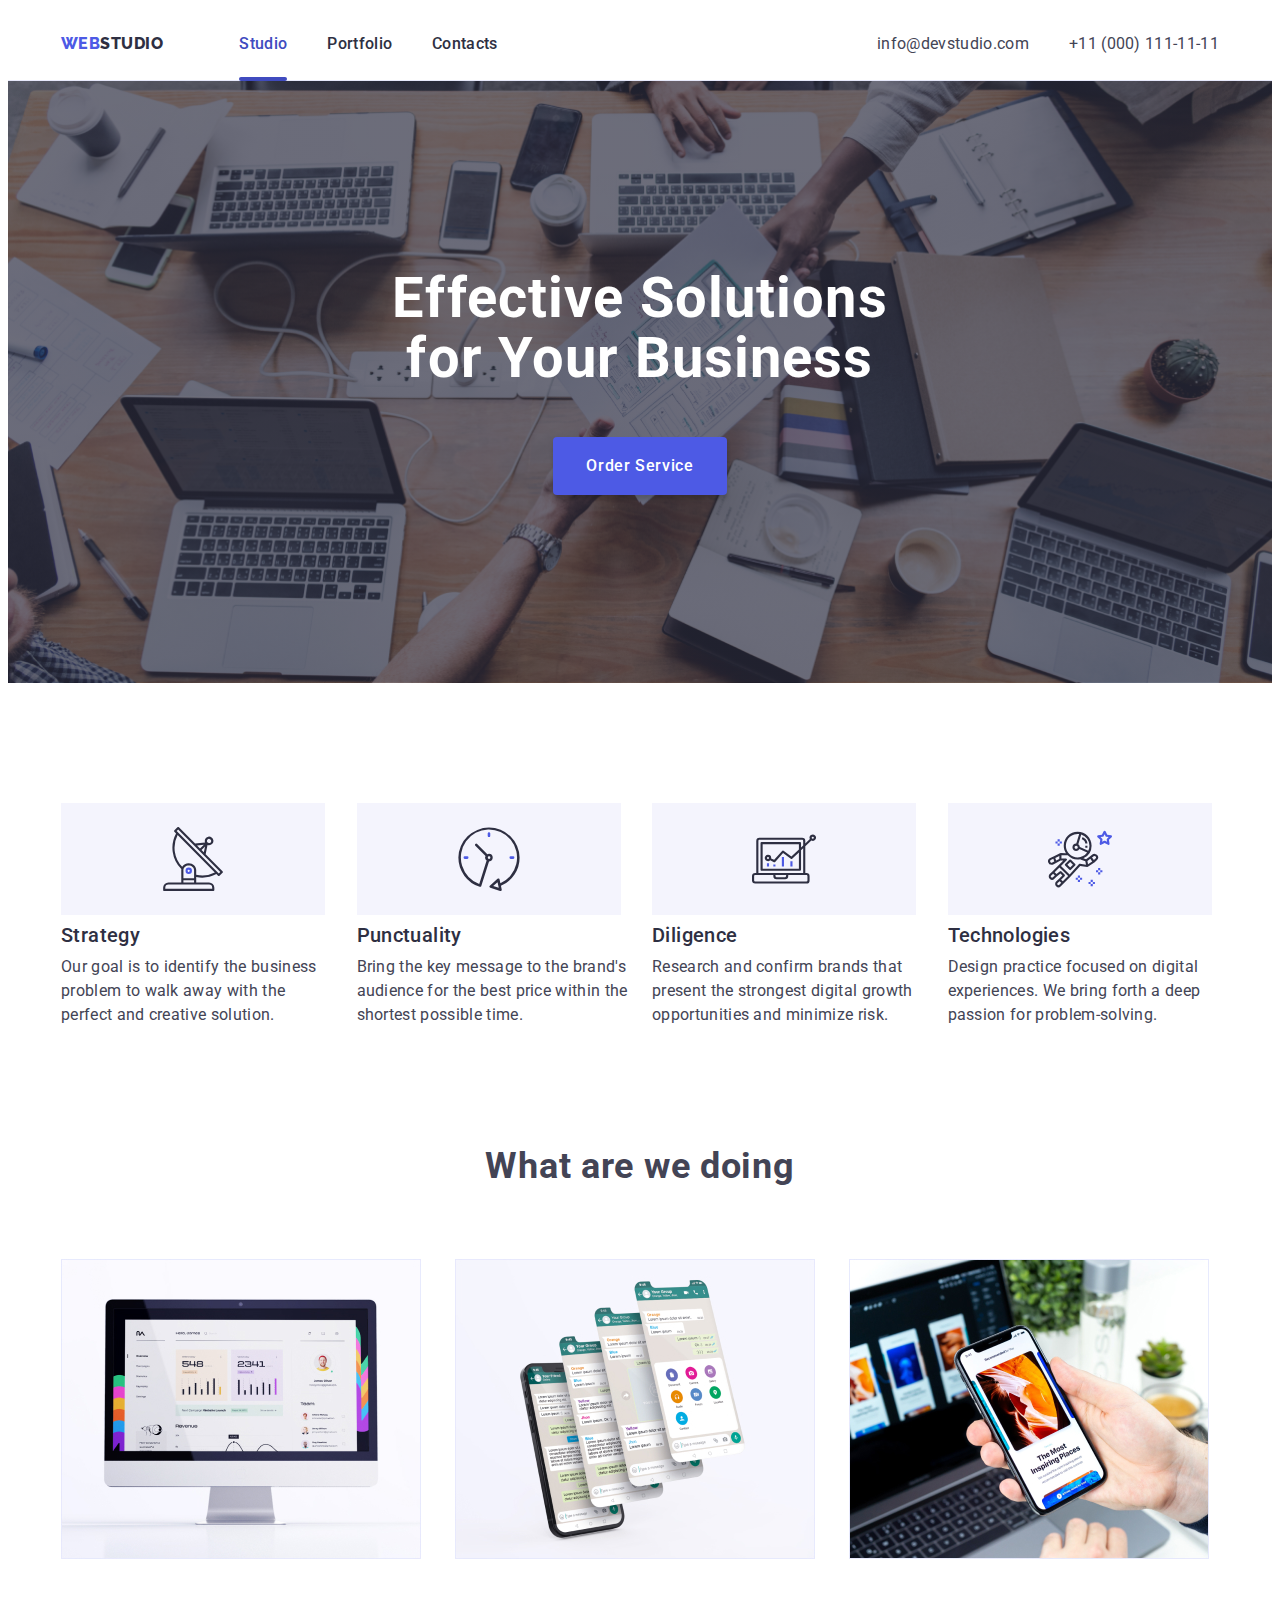
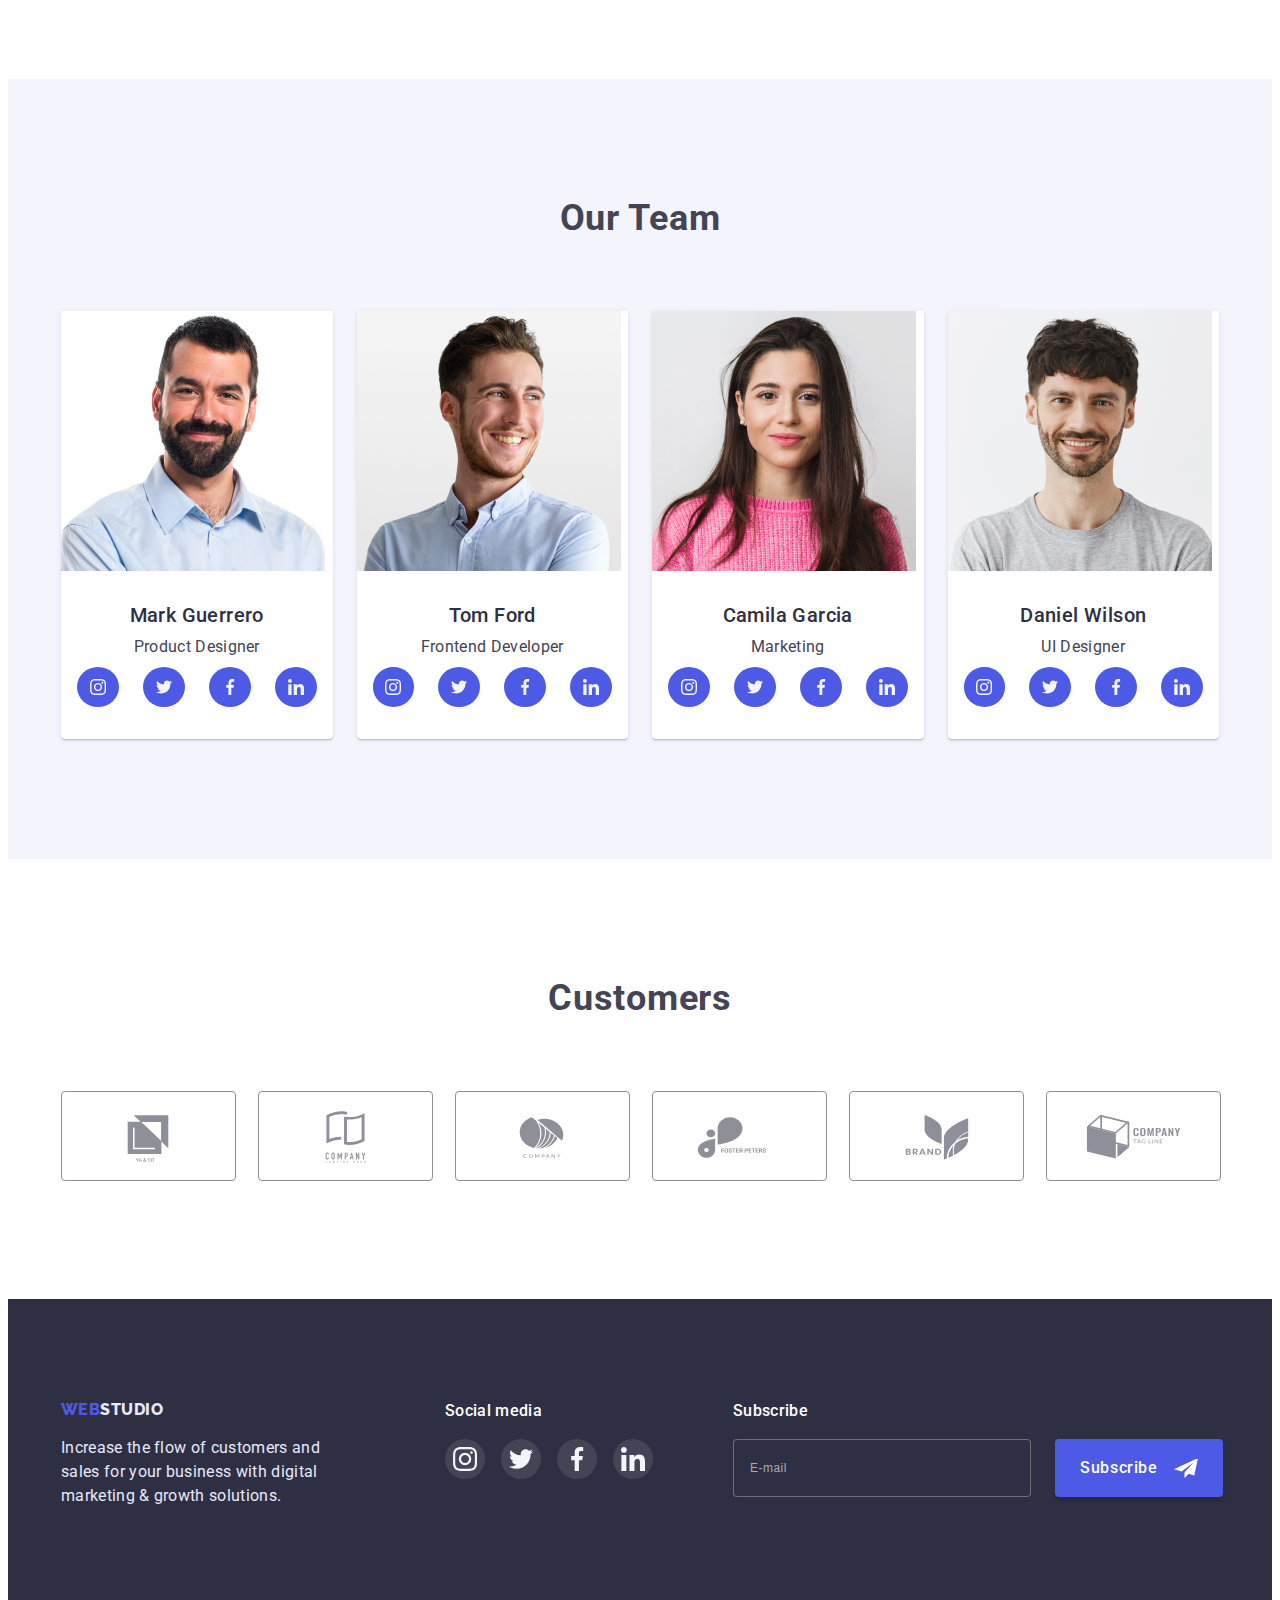
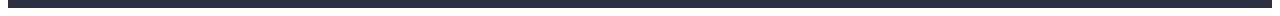
==== commit 93ce3732: "ДЗ - 6" ====
--- a/index.html
+++ b/index.html
@@ -537,7 +537,7 @@
             ></span>
             <label class="checkbox-descr" for="policy">
               I accept the terms and conditions of the
-              <a href=""> Privacy Policy</a></label
+              <a class="policy-link" href=""> Privacy Policy</a></label
             >
           </div>
 
--- a/css/style.css
+++ b/css/style.css
@@ -477,7 +477,7 @@
   line-height: 1.5;
   letter-spacing: 0.04em;
   margin-left: 24px;
-  padding: 8px 64px 8px 24px;
+  padding: 8px 24px 8px 24px;
   transition: background-color 250ms cubic-bezier(0.4, 0, 0.2, 1);
 }
 .svg-subscribe {
@@ -625,8 +625,6 @@
   background-color: rgba(46, 47, 66, 0.4);
   padding: 20px 0;
 
-  /*z-index: ;*/
-
   display: flex;
   align-items: center;
   justify-content: center;
@@ -647,7 +645,7 @@
   max-height: 584px;
   width: 100%;
   height: 100%;
-  overflow: auto;
+  /*overflow: auto;*/
   background-color: #fcfcfc;
   box-shadow: 0px 1px 1px rgba(0, 0, 0, 0.14), 0px 1px 3px rgba(0, 0, 0, 0.12),
     0px 2px 1px rgba(0, 0, 0, 0.2);
@@ -775,12 +773,10 @@
 .textarea {
   resize: none;
   width: 100%;
-
   padding: 10px 16px;
   height: 120px;
   border: 1px solid rgba(33, 33, 33, 0.2);
   border-radius: 4px;
-  margin-bottom: 16px;
   transition: border-color 250ms cubic-bezier(0.4, 0, 0.2, 1);
 }
 .textarea:focus {
@@ -797,6 +793,7 @@
 .comment {
   display: flex;
   flex-direction: column;
+  margin-bottom: 16px;
 }
 .check-icon {
   position: absolute;
@@ -821,7 +818,6 @@
   position: relative;
   display: flex;
   align-items: center;
-
   margin-bottom: 24px;
 }
 .checkbox-input:checked + .check-icon {
@@ -831,3 +827,7 @@
   background-size: contain;
   border: transparent;
 }
+.policy-link {
+  text-decoration: underline;
+  color: var(--color-brand);
+}
